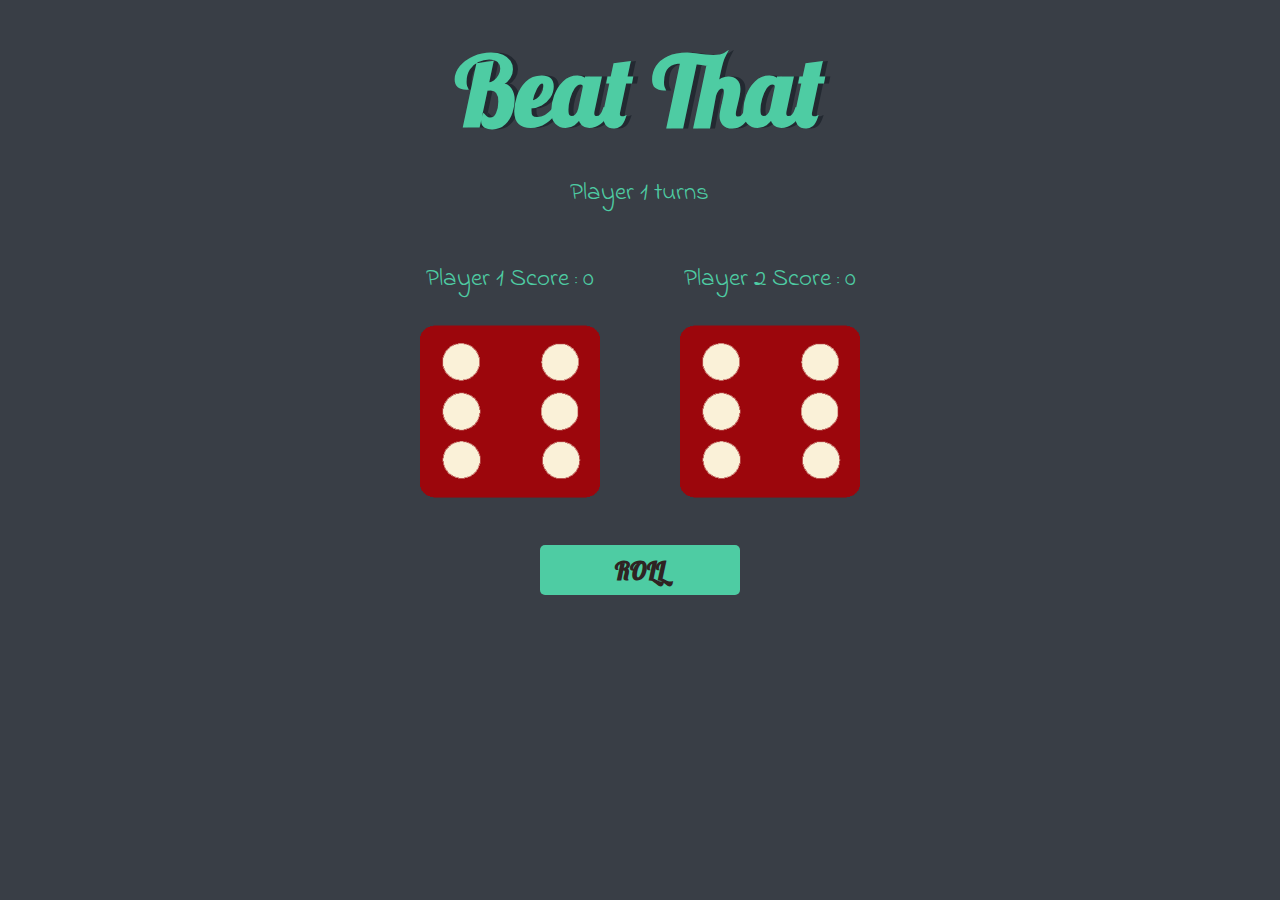
==== beat_that.html @ 3c071f6d "beat that game added" ====
<!DOCTYPE html>
<html lang="en" dir="ltr">
  <head>
    <meta charset="utf-8">
    <title>Beat That!</title>
    <link rel="stylesheet" href="styles.css">
    <link href="https://fonts.googleapis.com/css?family=Indie+Flower|Lobster" rel="stylesheet">
  </head>
  <body>
    <div class="container">
      <h1 class="h1" id="header">Beat That</h1>
      <p id="turn-paragraph">Player 1 turns</p>
      <div class="dice">
        <p>Player 1 Score : <span id="player1">0</span></p>
        <img id="img1" src="images/dice6.png">
      </div>

      <div class="dice">
        <p>Player 2 Score : <span id="player2">0</span></p>
        <img id="img2" src="images/dice6.png">
      </div>

      <div>
        <button id="btn">ROLL</button>
        <button id="restart">Restart</button>
      </div>
      
    </div>
  </body>
  <script>
    let header = document.getElementById("header");
    let player1Score = 0;
    let player2Score = 0;
    let chance = 10;
    let btn = document.getElementById("btn");
    let restart = document.getElementById("restart");
    let turn = "player1";
    let turnParagraph = document.getElementById("turn-paragraph");
    btn.addEventListener('click', function(){
        roll();
    });

    function roll(){
      let randomNumberForDice1 = Math.floor(Math.random() * 6) + 1;
      let randomNumberForDice2 = Math.floor(Math.random() * 6) + 1;

      let dice1 = document.getElementById('img1');
      let dice2 = document.getElementById('img2');

      let player1 = document.getElementById("player1");
      let player2 = document.getElementById("player2");

      dice1.setAttribute("src", "images/dice" + randomNumberForDice1 + ".png");
      dice2.setAttribute("src", "images/dice" + randomNumberForDice2 + ".png");

      if(turn == "player1"){
        player1Score += add(randomNumberForDice1, randomNumberForDice2);
        player1.innerHTML = player1Score;
        turn = "player2";
        turnParagraph.innerHTML = "player 2 turns";
      }else if(turn == "player2"){
        player2Score += add(randomNumberForDice1, randomNumberForDice2);
        player2.innerHTML = player2Score;
        turn = "player1";
        turnParagraph.innerHTML = "player 1 turns";
      }
      chance--;
      btn.innerHTML = "ROLL " + chance; 
      checkWinner();
    }

    function checkWinner(){
      if(chance == 0){
        if(player1Score > player2Score){
            turnParagraph.style.display = "none";
            header.innerHTML = "Player 1 Wins!"
        }else if(player1Score < player2Score){
          turnParagraph.style.display = "none";
          header.innerHTML = "Player 2 Wins!"
        }else {
          turnParagraph.style.display = "none";  
          header.innerHTML = "Draw"
        }
        btn.style.display = "none";
        restart.style.display = "inline-block";
      }
    }

    restart.addEventListener('click', function(){
      chance = 10;
      btn.innerHTML = "ROLL"; 
      btn.style.display = "inline-block";
      turnParagraph.style.display = "block";
      restart.style.display = "none";
      player1Score = 0;
      player2Score = 0;
      player1.innerHTML = player1Score;
      player2.innerHTML = player2Score;
      header.innerHTML = "Beat that";
    });

    function add(randomNumberForDice1, randomNumberForDice2){
      let result = "";
      if(randomNumberForDice1 > randomNumberForDice2){
        result = "" + randomNumberForDice1 + "" + randomNumberForDice2;
      }else {
        result = "" + randomNumberForDice2 + "" + randomNumberForDice1;
      }
      return Number(result);
    }
  </script>
</html>
---- styles.css ----
.container {
  width: 70%;
  margin: auto;
  text-align: center;
}

.dice {
  text-align: center;
  display: inline-block;
}

body {
  background-color: #393E46;
}

h1 {
  margin: 30px;
  font-family: 'Lobster', cursive;
  text-shadow: 5px 0 #232931;
  font-size: 6rem;
  color: #4ECCA3;
  margin-bottom: 0;
}

p {
  font-size: 25px;
  color: #4ECCA3;
  font-family: 'Indie Flower', cursive;
}

img {
  width: 70%;
}

button {
 font-family: 'Lobster', cursive;
 align-items: center;
 background-color: #4ECCA3;
 width: 200px;
 height: 50px; 
 margin-top: 40px;
 border: 0;
 border-radius: 5px;
 font-size: 25px;
 font-weight: bolder;
 color: rgb(47, 35, 35);
}

.knock-out-effect {
  color: rgb(181, 0, 0);
  font-size: 7rem;
}

#restart{
  display: none;
}
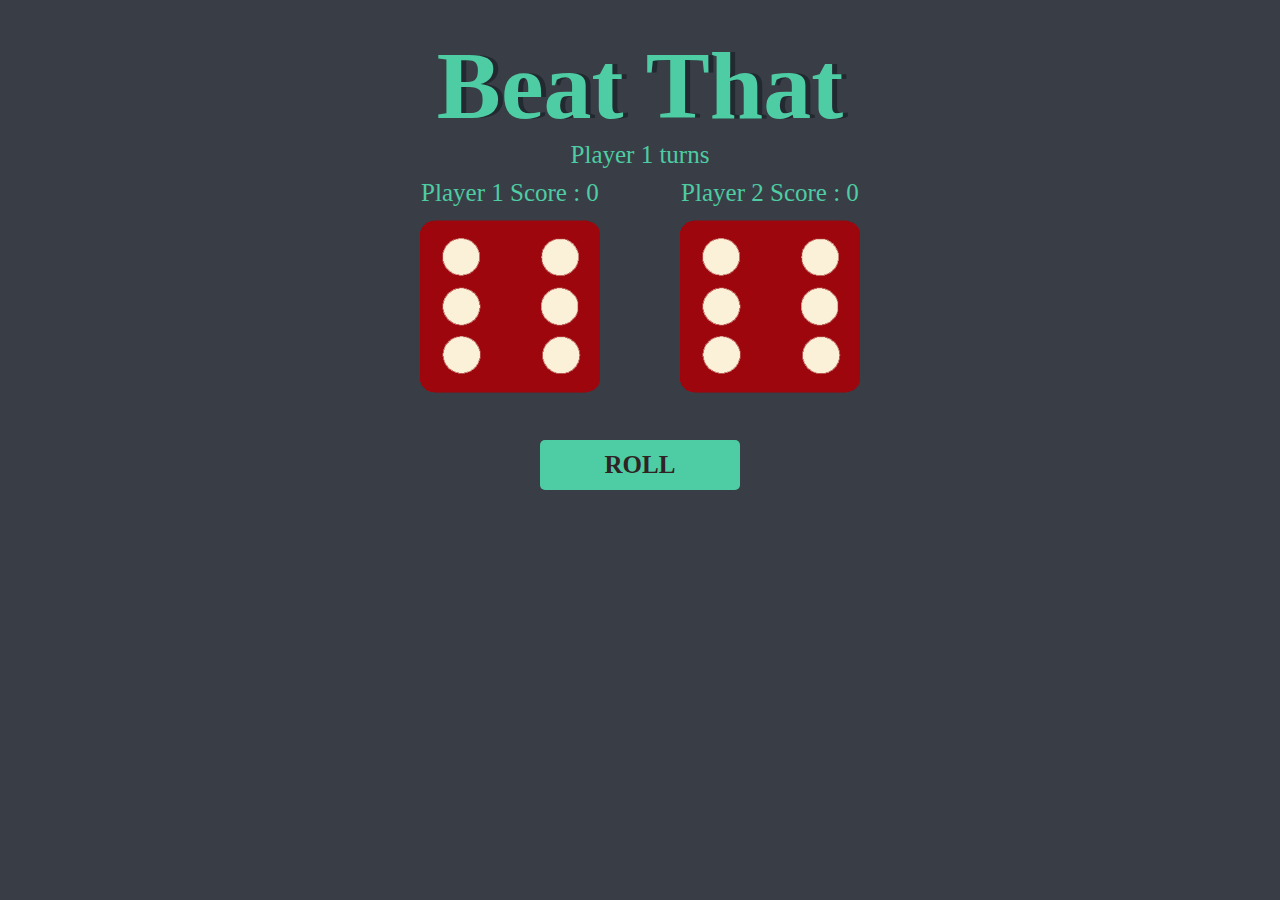
==== commit 12bdd813: "new game added" ====
--- a/beat_that.html
+++ b/beat_that.html
@@ -3,8 +3,7 @@
   <head>
     <meta charset="utf-8">
     <title>Beat That!</title>
-    <link rel="stylesheet" href="styles.css">
-    <link href="https://fonts.googleapis.com/css?family=Indie+Flower|Lobster" rel="stylesheet">
+    <link rel="stylesheet" href="css/styles.css">
   </head>
   <body>
     <div class="container">
--- a/css/styles.css
+++ b/css/styles.css
@@ -0,0 +1,87 @@
+body {
+  cursor: url("../images/custom_cursor.svg"), auto;
+  background-color: #393E46;
+}
+.container {
+  width: 70%;
+  margin: auto;
+  text-align: center;
+}
+
+.dice {
+  text-align: center;
+  display: inline-block;
+}
+
+h1 {
+  margin: 30px;
+  font-family: 'Lobster', cursive;
+  text-shadow: 5px 0 #232931;
+  font-size: 6rem;
+  color: #4ECCA3;
+  margin-bottom: 0;
+}
+
+p {
+  margin-bottom: 10px;
+  margin-top: 0;
+  font-size: 25px;
+  color: #4ECCA3;
+  font-family: 'Indie Flower', cursive;
+}
+
+img {
+  width: 70%;
+}
+
+button {
+ font-family: 'Lobster', cursive;
+ align-items: center;
+ background-color: #4ECCA3;
+ width: 200px;
+ height: 50px; 
+ margin-top: 40px;
+ border: 0;
+ border-radius: 5px;
+ font-size: 25px;
+ font-weight: bolder;
+ color: rgb(47, 35, 35);
+}
+
+.knock-out-effect {
+  color: rgb(181, 0, 0);
+  font-size: 7rem;
+}
+
+#restart{
+  display: none;
+}
+
+.player-container {
+  padding: 20px;
+}
+.player-container p{
+  display: inline;
+  padding-left: 30px;
+}
+
+ul{
+  list-style-type: none;
+}
+
+li{
+  font-size: 40px;
+  padding: 10px;
+  color: #4ECCA3;
+  transition: .3s;
+}
+
+li:hover {
+  font-weight: bolder;
+  /* cursor: pointer; */
+}
+
+a {
+  color: #4ECCA3;
+  text-decoration: none;
+}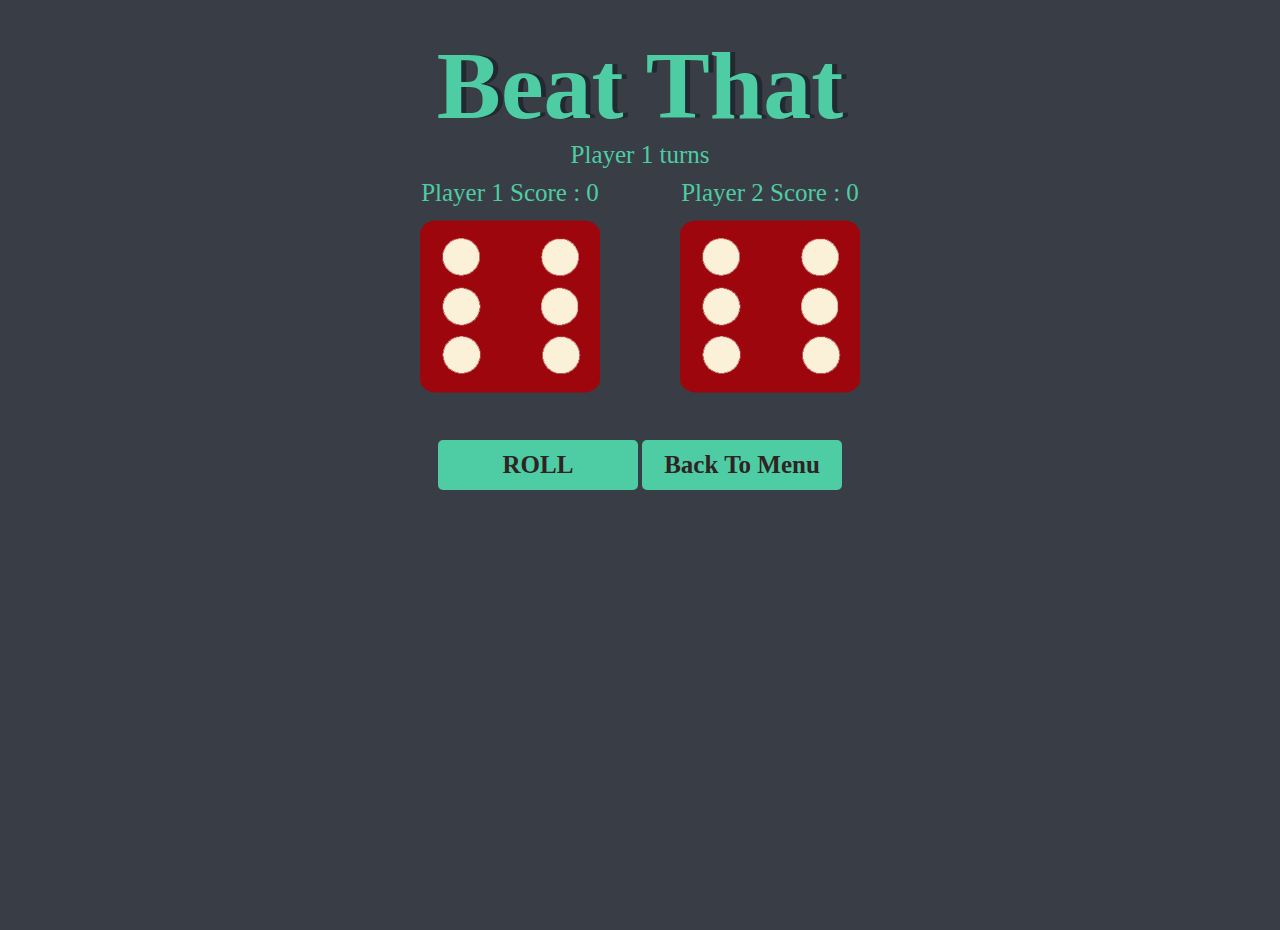
==== commit a6c843ee: "menu added" ====
--- a/beat_that.html
+++ b/beat_that.html
@@ -21,12 +21,14 @@
 
       <div>
         <button id="btn">ROLL</button>
+        <button><a href="index.html" class="back-btn">Back To Menu</a></button>
         <button id="restart">Restart</button>
       </div>
       
     </div>
   </body>
   <script>
+    let sound = new Audio('sound/main_sound.mp3');
     let header = document.getElementById("header");
     let player1Score = 0;
     let player2Score = 0;
@@ -36,6 +38,7 @@
     let turn = "player1";
     let turnParagraph = document.getElementById("turn-paragraph");
     btn.addEventListener('click', function(){
+        sound.play();
         roll();
     });
 
--- a/css/styles.css
+++ b/css/styles.css
@@ -1,11 +1,19 @@
 body {
   cursor: url("../images/custom_cursor.svg"), auto;
   background-color: #393E46;
+  margin: 0;
+  padding: 0;
+  height: 100vh;
+  overflow: hidden;
 }
 .container {
   width: 70%;
   margin: auto;
   text-align: center;
+}
+
+#displayNone {
+  display: none;
 }
 
 .dice {
@@ -34,7 +42,13 @@
   width: 70%;
 }
 
-button {
+a {
+  color: #4ECCA3;
+  text-decoration: none;
+  cursor: inherit;
+}
+
+button, .back-btn {
  font-family: 'Lobster', cursive;
  align-items: center;
  background-color: #4ECCA3;
@@ -46,6 +60,7 @@
  font-size: 25px;
  font-weight: bolder;
  color: rgb(47, 35, 35);
+ cursor: inherit;
 }
 
 .knock-out-effect {
@@ -53,7 +68,11 @@
   font-size: 7rem;
 }
 
-#restart{
+#mainMenu, #gameMenu{
+  display: none;
+}
+
+#restart {
   display: none;
 }
 
@@ -81,7 +100,59 @@
   /* cursor: pointer; */
 }
 
-a {
-  color: #4ECCA3;
-  text-decoration: none;
+
+
+#preLoader {
+  display: flex;
+  align-items: center;
+  justify-content: center;
+  flex-direction: column;
+  height: 100vh;
+}
+
+h2 {
+  text-align: center;
+  color: #fff;
+  font-size: 25px;
+  letter-spacing: 2px;
+}
+
+.text {
+  clear: both;
+  color: #fff;
+  /* margin-bottom: 25px; */
+  font-size: 25px;
+  letter-spacing: 2px;
+}
+
+.loading {
+  width: 100% !important;
+  height: auto;
+  display: flex;
+  justify-content: center;
+  align-items: center;
+}
+
+.loading .line-box {
+  padding: 2px;
+  width: 40%;
+  height: 20px;
+  border: 2px solid #4ECCA3;
+  border-radius: 20px;
+}
+
+.loading .line-box .line {
+  height: 20px;
+  border-radius: 20px;
+  background-color: #4ECCA3;
+  animation: loading 2s forwards cubic-bezier(0, 0, 0, 0);
+}
+
+@keyframes loading {
+  0%{
+    width: 0%;
+  }
+  100%{
+    width: 100%;
+  }
 }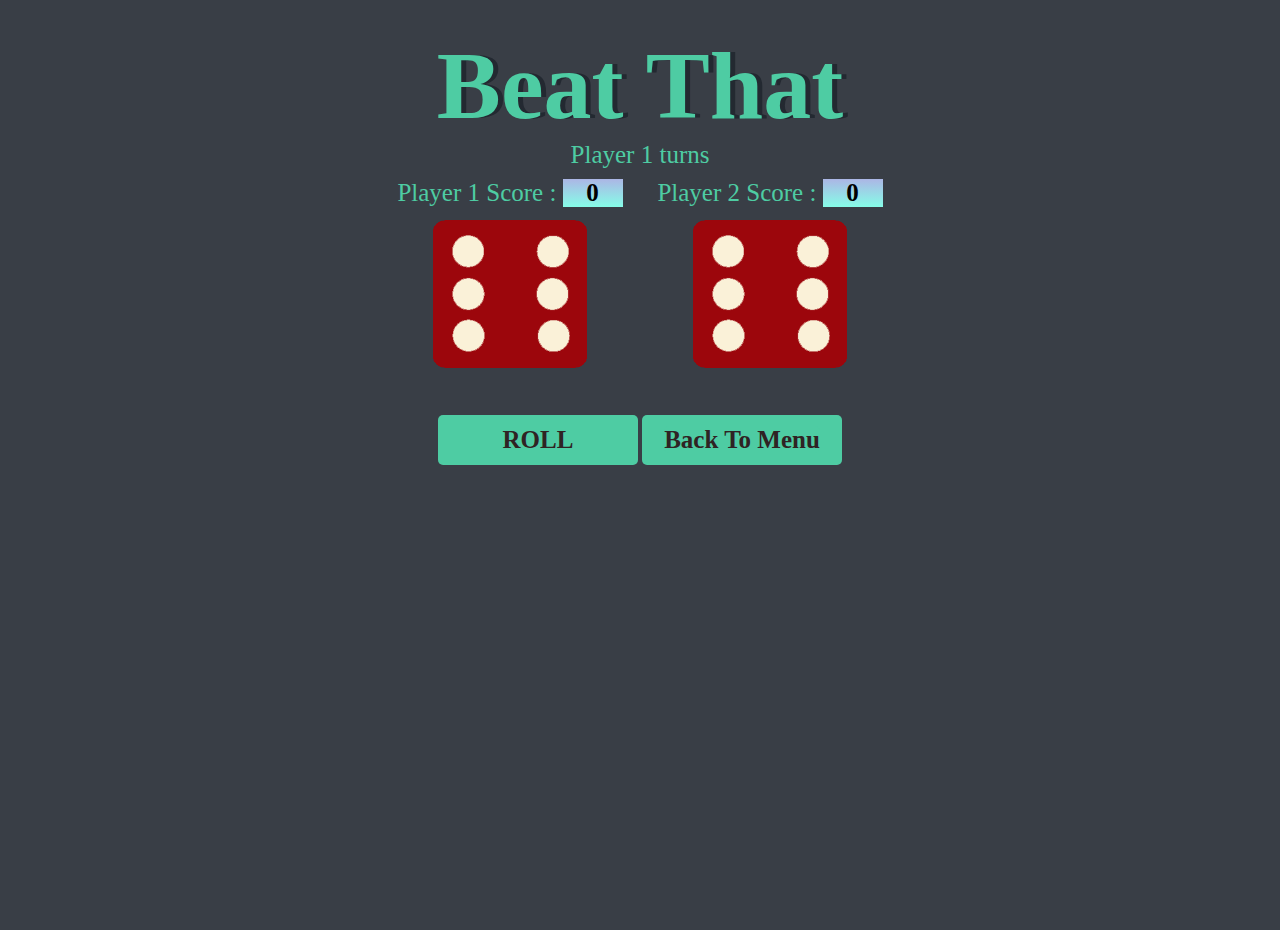
==== commit 3c8f68ec: "add script in separet file" ====
--- a/beat_that.html
+++ b/beat_that.html
@@ -1,9 +1,12 @@
 <!DOCTYPE html>
-<html lang="en" dir="ltr">
-  <head>
-    <meta charset="utf-8">
-    <title>Beat That!</title>
+<html lang="en">
+<head>
+    <meta charset="UTF-8">
+    <meta http-equiv="X-UA-Compatible" content="IE=edge">
+    <meta name="viewport" content="width=device-width, initial-scale=1.0">
     <link rel="stylesheet" href="css/styles.css">
+    <link rel="stylesheet" href="css/mobile_style.css">
+    <title>Beat that</title>
   </head>
   <body>
     <div class="container">
@@ -27,88 +30,5 @@
       
     </div>
   </body>
-  <script>
-    let sound = new Audio('sound/main_sound.mp3');
-    let header = document.getElementById("header");
-    let player1Score = 0;
-    let player2Score = 0;
-    let chance = 10;
-    let btn = document.getElementById("btn");
-    let restart = document.getElementById("restart");
-    let turn = "player1";
-    let turnParagraph = document.getElementById("turn-paragraph");
-    btn.addEventListener('click', function(){
-        sound.play();
-        roll();
-    });
-
-    function roll(){
-      let randomNumberForDice1 = Math.floor(Math.random() * 6) + 1;
-      let randomNumberForDice2 = Math.floor(Math.random() * 6) + 1;
-
-      let dice1 = document.getElementById('img1');
-      let dice2 = document.getElementById('img2');
-
-      let player1 = document.getElementById("player1");
-      let player2 = document.getElementById("player2");
-
-      dice1.setAttribute("src", "images/dice" + randomNumberForDice1 + ".png");
-      dice2.setAttribute("src", "images/dice" + randomNumberForDice2 + ".png");
-
-      if(turn == "player1"){
-        player1Score += add(randomNumberForDice1, randomNumberForDice2);
-        player1.innerHTML = player1Score;
-        turn = "player2";
-        turnParagraph.innerHTML = "player 2 turns";
-      }else if(turn == "player2"){
-        player2Score += add(randomNumberForDice1, randomNumberForDice2);
-        player2.innerHTML = player2Score;
-        turn = "player1";
-        turnParagraph.innerHTML = "player 1 turns";
-      }
-      chance--;
-      btn.innerHTML = "ROLL " + chance; 
-      checkWinner();
-    }
-
-    function checkWinner(){
-      if(chance == 0){
-        if(player1Score > player2Score){
-            turnParagraph.style.display = "none";
-            header.innerHTML = "Player 1 Wins!"
-        }else if(player1Score < player2Score){
-          turnParagraph.style.display = "none";
-          header.innerHTML = "Player 2 Wins!"
-        }else {
-          turnParagraph.style.display = "none";  
-          header.innerHTML = "Draw"
-        }
-        btn.style.display = "none";
-        restart.style.display = "inline-block";
-      }
-    }
-
-    restart.addEventListener('click', function(){
-      chance = 10;
-      btn.innerHTML = "ROLL"; 
-      btn.style.display = "inline-block";
-      turnParagraph.style.display = "block";
-      restart.style.display = "none";
-      player1Score = 0;
-      player2Score = 0;
-      player1.innerHTML = player1Score;
-      player2.innerHTML = player2Score;
-      header.innerHTML = "Beat that";
-    });
-
-    function add(randomNumberForDice1, randomNumberForDice2){
-      let result = "";
-      if(randomNumberForDice1 > randomNumberForDice2){
-        result = "" + randomNumberForDice1 + "" + randomNumberForDice2;
-      }else {
-        result = "" + randomNumberForDice2 + "" + randomNumberForDice1;
-      }
-      return Number(result);
-    }
-  </script>
+  <script src="JS/beat_that.js"></script>
 </html>--- a/css/styles.css
+++ b/css/styles.css
@@ -4,7 +4,7 @@
   margin: 0;
   padding: 0;
   height: 100vh;
-  overflow: hidden;
+  /* overflow: hidden; */
 }
 .container {
   width: 70%;
@@ -39,7 +39,7 @@
 }
 
 img {
-  width: 70%;
+  width: 60%;
 }
 
 a {
@@ -155,4 +155,21 @@
   100%{
     width: 100%;
   }
+}
+#new-score, #player1, #player2 {
+  background-image: linear-gradient(#b79891, #fbc7d4);
+  display: inline-block;
+  width: 60px;
+  color: #000;
+  font-weight: bold;
+}
+
+#player1, #player2 {
+  background-image: linear-gradient(
+    #acb6e5, #86fde8);
+}
+
+#new-score {
+  width: 150px;
+  margin: 10px;
 }--- a/css/mobile_style.css
+++ b/css/mobile_style.css
@@ -0,0 +1,102 @@
+/* Extra large devices (large laptops and desktops, 1200px and up) */
+@media only screen and (max-width: 1200px) {
+    /* body {
+        background-color: red;
+    } */
+    .pig-header {
+        font-size: 5rem;
+        margin-top: 10px;
+    }
+    button {
+        margin-top: 25px;
+    }
+    img {
+        width: 60%;
+    }
+}
+
+/* Large devices (laptops/desktops, 992px and up) */
+@media only screen and (max-width: 992px) {
+    /* body {
+        background-color: blue;
+    } */
+    h1 {
+        font-size: 5rem;
+    }
+    img {
+        width: 50%;
+    }
+}
+
+/* Medium devices (landscape tablets, 768px and up) */
+@media only screen and (max-width: 768px) {
+    /* body {
+        background-color: yellow;
+    } */
+    .container {
+        width: 90%;
+    }
+    h1 {
+        font-size: 4rem;
+    }
+    .knock-out-effect {
+        font-size: 6rem;
+    }
+    li {
+        font-size: 35px;
+    }
+    button, .back-btn {
+        width: 180px;
+        height: 45px; 
+        font-size: 20px;
+    }
+}
+
+/* Small devices (portrait tablets and large phones, 600px and up) */
+@media only screen and (max-width: 600px) {
+    /* body {
+        background-color: chartreuse;
+    } */
+    .container {
+        width: 100%;
+    }
+    .knock-out-effect {
+        font-size: 4rem;
+    }
+    h1 {
+        font-size: 3rem;
+    }
+    .pig-header {
+        font-size: 4rem;
+    }
+    button{
+        font-size: 18px;
+    }
+    p{
+        font-size: 20px;
+    }
+    li {
+        font-size: 30px;
+    }
+}
+
+/* Extra small devices (phones, 600px and down) */
+/* @media only screen and (max-width: 600px) {
+    body{
+        background-color: darkorange;
+    }
+} */
+
+
+
+
+
+
+
+
+
+
+
+
+
+
